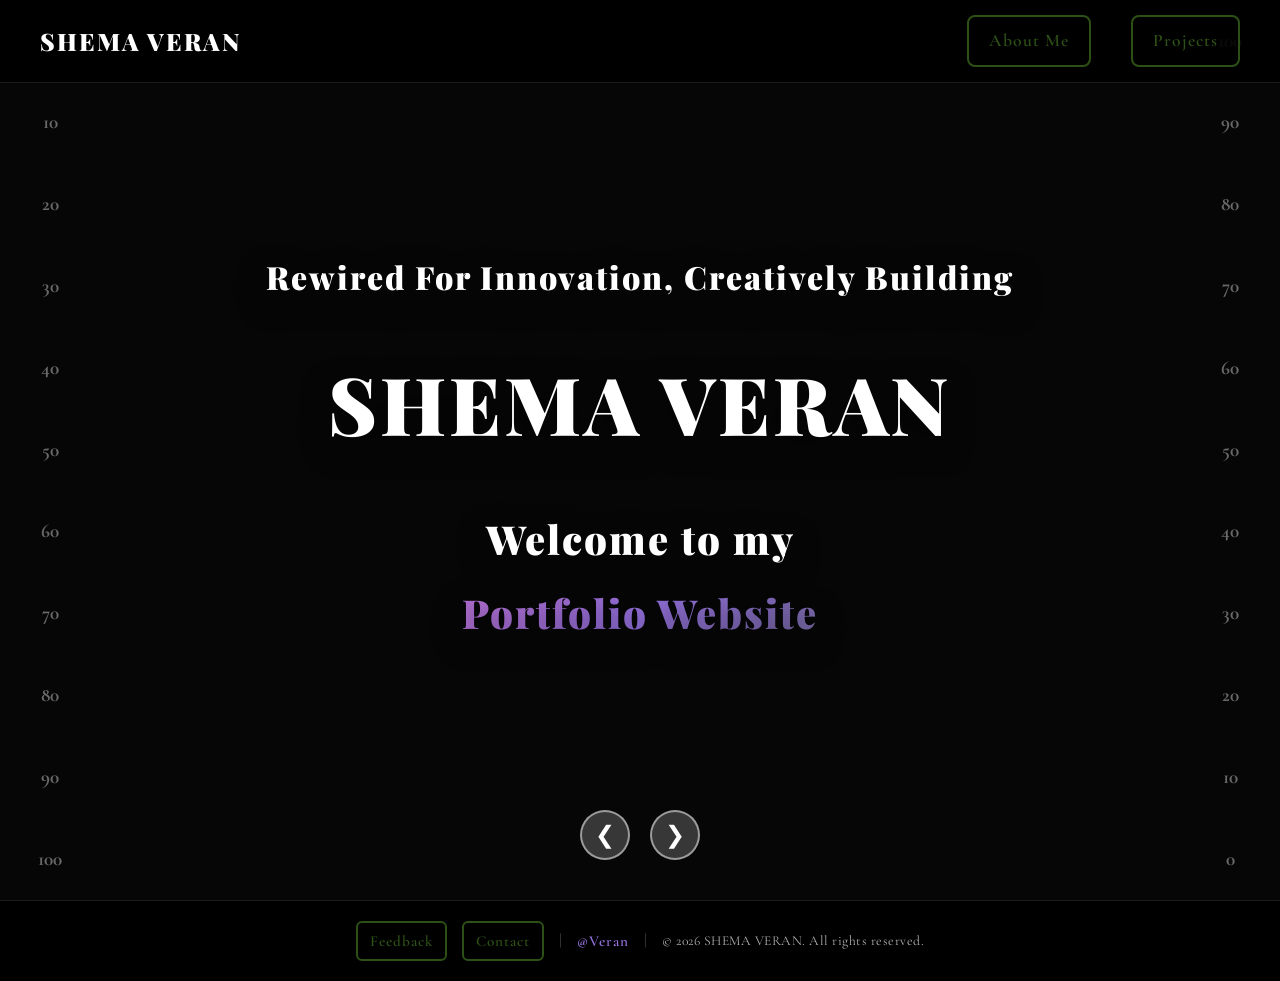
==== index.html @ a24c2097 "Add files via upload" ====
<!DOCTYPE html>
<html lang="en">
<head>
    <meta charset="UTF-8">
    <meta name="viewport" content="width=device-width, initial-scale=1.0">
    <title>SHEMA VERAN - Portfolio</title>
    <link rel="stylesheet" href="style.css">
    <link href="https://fonts.googleapis.com/css2?family=Playfair+Display:wght@700;900&family=Cormorant+Garamond:wght@400;600&display=swap" rel="stylesheet">
</head>
<body>
    <!-- TOP NAVIGATION (HIDDEN INITIALLY) -->
    <nav class="navbar-top" id="navbar-top">
        <a href="index.html" class="logo">SHEMA VERAN</a>
        <div class="nav-links">
            <a href="aboutme.html">About Me</a>
            <a href="projects.html">Projects</a>
        </div>
    </nav>

    <!-- MAIN LANDING PAGE -->
    <section id="landing" class="landing">
        <!-- VIDEO BACKGROUND -->
        <div class="video-background">
            <video id="main-video" class="main-video" autoplay muted loop>
                <source src="videos/video1.mp4" type="video/mp4">
            </video>
            <!-- Dark overlay -->
            <div class="video-overlay"></div>
        </div>

        <!-- SIDE NUMBERS -->
        <div class="side-numbers left-numbers" id="left-numbers"></div>
        <div class="side-numbers right-numbers" id="right-numbers"></div>

        <!-- CONTENT WRAPPER - ALL TEXT CENTERED -->
        <div class="content-wrapper">
            <!-- INTRO TEXT (APPEARS FIRST) -->
            <div class="intro-section" id="intro-section">
                <h1 class="intro-text">Rewired For Innovation, Creatively Building</h1>
            </div>

            <!-- BRAND NAME (APPEARS, SPLITS, MOVES TO TOP) -->
            <div class="brand-container" id="brand-container">
                <h1 class="brand-name" id="brand-name">SHEMA VERAN</h1>
            </div>

            <!-- WELCOME TEXT -->
            <div class="landing-content" id="landing-content">
                <h1 class="landing-title">Welcome to my</h1>
                <h2 class="landing-subtitle">Portfolio Website</h2>
            </div>
        </div>

        <!-- VIDEO SLIDER CONTROLS (BOTTOM) -->
        <div class="video-controls">
            <button class="video-btn prev-btn" id="prev-video">❮</button>
            <button class="video-btn next-btn" id="next-video">❯</button>
        </div>
    </section>

    <!-- BOTTOM FOOTER NAVIGATION -->
    <footer class="footer">
        <div class="footer-content">
            <div class="footer-links">
                <a href="feedback.html">Feedback</a>
                <a href="contact.html">Contact</a>
              
                <span class="footer-divider">|</span>
                <span class="footer-brand">@Veran</span>
                <span class="footer-divider">|</span>
                <span class="footer-copyright">&copy; 2026 SHEMA VERAN. All rights reserved.</span>
            </div>
        </div>
    </footer>

    <script src="script.js"></script>
</body>
</html>
---- style.css ----
/* ===== GENERAL STYLING ===== */
* {
  margin: 0;
  padding: 0;
  box-sizing: border-box;
}

body {
  font-family: 'Cormorant Garamond', serif;
  background-color: #0a0a0a;
  color: #fff;
  overflow-x: hidden;
  line-height: 1.6;
  display: flex;
  flex-direction: column;
  min-height: 100vh;
}

/* ===== ANIMATIONS ===== */
@keyframes fadeInText {
  from {
    opacity: 0;
    transform: translateY(30px);
  }
  to {
    opacity: 1;
    transform: translateY(0);
  }
}

@keyframes scaleInBrand {
  from {
    opacity: 0;
    transform: scale(0.5);
  }
  to {
    opacity: 1;
    transform: scale(1);
  }
}

@keyframes splitLeft {
  from {
    opacity: 1;
    transform: translateX(0);
  }
  to {
    opacity: 0;
    transform: translateX(-200px);
  }
}

@keyframes splitRight {
  from {
    opacity: 1;
    transform: translateX(0);
  }
  to {
    opacity: 0;
    transform: translateX(200px);
  }
}

@keyframes moveToTopLeft {
  from {
    position: relative;
    top: 0;
    left: 0;
    transform: translate(0, 0);
    font-size: 5em;
  }
  to {
    position: fixed;
    top: 20px;
    left: 40px;
    transform: translate(0, 0);
    font-size: 1.5em;
  }
}

@keyframes fadeInNav {
  from {
    opacity: 0;
  }
  to {
    opacity: 1;
  }
}

@keyframes fadeInWelcome {
  from {
    opacity: 0;
    transform: translateY(20px);
  }
  to {
    opacity: 1;
    transform: translateY(0);
  }
}

/* ===== TOP NAVIGATION ===== */
.navbar-top {
  position: fixed;
  top: 0;
  width: 100%;
  background-color: rgba(0, 0, 0, 0.9);
  padding: 15px 40px;
  z-index: 1000;
  display: flex;
  justify-content: space-between;
  align-items: center;
  border-bottom: 1px solid rgba(255, 255, 255, 0.1);
  opacity: 0;
  animation: fadeInNav 0.8s ease-out 3s forwards;
}

.navbar-top .logo {
  font-family: 'Playfair Display', serif;
  font-size: 1.5em;
  font-weight: 900;
  color: #fff;
  text-decoration: none;
  letter-spacing: 2px;
}

.navbar-top .logo:hover {
  color: #9370db;
}

.nav-links {
  display: flex;
  gap: 40px;
}

.nav-links a {
  color: #2d5016;
  text-decoration: none;
  font-weight: 600;
  font-size: 1.1em;
  transition: all 0.3s ease;
  padding: 10px 20px;
  border-radius: 8px;
  font-family: 'Cormorant Garamond', serif;
  letter-spacing: 1px;
  border: 2px solid #2d5016;
  background-color: transparent;
}

.nav-links a:hover {
  background-color: #2d5016;
  color: #fff;
  box-shadow: 0 5px 15px rgba(45, 80, 22, 0.3);
}

/* ===== MAIN LANDING PAGE ===== */
#landing {
  position: relative;
  width: 100%;
  height: 100vh;
  overflow: hidden;
  display: flex;
  flex-direction: column;
  align-items: center;
  justify-content: center;
  margin-top: 0;
}

/* ===== VIDEO BACKGROUND (FULL SCREEN) ===== */
.video-background {
  position: absolute;
  top: 0;
  left: 0;
  width: 100%;
  height: 100%;
  z-index: 1;
  overflow: hidden;
}

.main-video {
  width: 100%;
  height: 100%;
  object-fit: cover;
  display: block;
}

/* Dark overlay on video */
.video-overlay {
  position: absolute;
  top: 0;
  left: 0;
  width: 100%;
  height: 100%;
  background-color: rgba(0, 0, 0, 0.4);
  z-index: 2;
}

/* ===== SIDE NUMBERS ===== */
.side-numbers {
  position: fixed;
  width: 60px;
  height: 100vh;
  display: flex;
  flex-direction: column;
  justify-content: space-around;
  align-items: center;
  font-size: 1.2em;
  color: rgba(255, 255, 255, 0.4);
  font-weight: bold;
  z-index: 999;
  top: 0;
}

.left-numbers {
  left: 20px;
}

.right-numbers {
  right: 20px;
}

.number-item {
  font-size: 1em;
}

/* ===== CONTENT WRAPPER - CENTERS ALL TEXT ===== */
.content-wrapper {
  position: relative;
  z-index: 10;
  display: flex;
  flex-direction: column;
  align-items: center;
  justify-content: center;
  gap: 40px;
  text-align: center;
  width: 100%;
  height: 100%;
}

/* ===== INTRO TEXT (APPEARS FIRST) ===== */
.intro-section {
  width: 90%;
  max-width: 800px;
  opacity: 0;
  animation: fadeInText 1.2s ease-out 0.5s forwards;
}

.intro-text {
  font-family: 'Playfair Display', serif;
  font-size: 2em;
  font-weight: 900;
  color: #fff;
  letter-spacing: 2px;
  text-shadow: 0 10px 30px rgba(0, 0, 0, 0.5);
  line-height: 1.4;
}

/* ===== BRAND NAME (APPEARS, SPLITS, MOVES TO TOP) ===== */
.brand-container {
  width: 100%;
  opacity: 0;
  animation: scaleInBrand 1s ease-out 2s forwards;
}

.brand-name {
  font-family: 'Playfair Display', serif;
  font-size: 5em;
  font-weight: 900;
  color: #fff;
  letter-spacing: 3px;
  white-space: nowrap;
  text-shadow: 0 10px 30px rgba(0, 0, 0, 0.5);
  margin: 0;
}

.brand-name.split-active {
  animation: moveToTopLeft 1.5s ease-in-out 3s forwards;
}

/* ===== WELCOME TEXT ===== */
.landing-content {
  width: 100%;
  opacity: 0;
  animation: fadeInWelcome 1s ease-out 3.5s forwards;
}

.landing-title {
  font-family: 'Playfair Display', serif;
  font-size: 2.5em;
  font-weight: 900;
  color: #fff;
  margin: 0;
  margin-bottom: 10px;
  letter-spacing: 2px;
  text-shadow: 0 10px 30px rgba(0, 0, 0, 0.5);
}

.landing-subtitle {
  font-family: 'Playfair Display', serif;
  font-size: 2.5em;
  font-weight: 900;
  margin: 0;
  letter-spacing: 2px;
  text-shadow: 0 10px 30px rgba(0, 0, 0, 0.5);
  background: linear-gradient(135deg, #ff69b4 0%, #9370db 50%, #2d5016 100%);
  -webkit-background-clip: text;
  -webkit-text-fill-color: transparent;
  background-clip: text;
}

/* ===== VIDEO CONTROLS (BOTTOM) ===== */
.video-controls {
  position: absolute;
  bottom: 40px;
  left: 50%;
  transform: translateX(-50%);
  z-index: 10;
  display: flex;
  gap: 20px;
}

.video-btn {
  background-color: rgba(255, 255, 255, 0.2);
  border: 2px solid rgba(255, 255, 255, 0.5);
  color: #fff;
  font-size: 1.5em;
  width: 50px;
  height: 50px;
  border-radius: 50%;
  cursor: pointer;
  transition: all 0.3s ease;
  display: flex;
  align-items: center;
  justify-content: center;
}

.video-btn:hover {
  background-color: rgba(147, 112, 219, 0.5);
  border-color: #9370db;
  transform: scale(1.1);
}

/* ===== FOOTER (BOTTOM NAVIGATION) ===== */
.footer {
  background-color: #000;
  padding: 20px 40px;
  border-top: 1px solid rgba(255, 255, 255, 0.1);
  position: relative;
  z-index: 10;
  margin-top: auto;
}

.footer-content {
  display: flex;
  justify-content: center;
  align-items: center;
}

.footer-links {
  display: flex;
  align-items: center;
  gap: 15px;
  flex-wrap: wrap;
  justify-content: center;
}

.footer-links a {
  color: #2d5016;
  text-decoration: none;
  font-weight: 600;
  font-size: 0.95em;
  transition: all 0.3s ease;
  padding: 6px 12px;
  border-radius: 6px;
  font-family: 'Cormorant Garamond', serif;
  letter-spacing: 1px;
  border: 2px solid #2d5016;
  background-color: transparent;
}

.footer-links a:hover {
  background-color: #2d5016;
  color: #fff;
  box-shadow: 0 5px 15px rgba(45, 80, 22, 0.3);
}

.footer-divider {
  color: rgba(255, 255, 255, 0.3);
  font-size: 1em;
}

.footer-brand {
  color: #9370db;
  font-weight: 600;
  font-size: 0.95em;
  letter-spacing: 1px;
}

.footer-copyright {
  font-family: 'Cormorant Garamond', serif;
  font-size: 0.85em;
  color: rgba(255, 255, 255, 0.7);
  margin: 0;
  letter-spacing: 0.5px;
}

/* ===== RESPONSIVE ===== */
@media (max-width: 768px) {
  .navbar-top {
    padding: 12px 20px;
    flex-direction: column;
    gap: 10px;
  }

  .navbar-top .logo {
    font-size: 1.2em;
  }

  .nav-links {
    gap: 20px;
  }

  .nav-links a {
    font-size: 0.9em;
    padding: 8px 15px;
  }

  .content-wrapper {
    gap: 30px;
  }

  .intro-text {
    font-size: 1.5em;
  }

  .brand-name {
    font-size: 3em;
  }

  .landing-title {
    font-size: 1.8em;
  }

  .landing-subtitle {
    font-size: 1.8em;
  }

  .video-btn {
    width: 40px;
    height: 40px;
    font-size: 1.2em;
  }

  .side-numbers {
    width: 50px;
    font-size: 0.9em;
  }

  .video-controls {
    bottom: 30px;
    gap: 15px;
  }

  .footer-links {
    gap: 10px;
  }

  .footer-links a {
    font-size: 0.85em;
    padding: 5px 10px;
  }

  .footer-copyright {
    font-size: 0.8em;
  }
}

@media (max-width: 480px) {
  .navbar-top {
    padding: 10px 15px;
  }

  .navbar-top .logo {
    font-size: 1em;
  }

  .nav-links {
    gap: 10px;
  }

  .nav-links a {
    font-size: 0.75em;
    padding: 6px 10px;
  }

  .content-wrapper {
    gap: 20px;
  }

  .intro-section {
    width: 95%;
  }

  .intro-text {
    font-size: 1.2em;
  }

  .brand-name {
    font-size: 2em;
  }

  .landing-title {
    font-size: 1.3em;
  }

  .landing-subtitle {
    font-size: 1.3em;
  }

  .video-btn {
    width: 35px;
    height: 35px;
    font-size: 1em;
  }

  .video-controls {
    bottom: 20px;
    gap: 10px;
  }

  .side-numbers {
    display: none;
  }

  .footer-links {
    gap: 8px;
  }

  .footer-links a {
    font-size: 0.7em;
    padding: 4px 8px;
  }

  .footer-copyright {
    font-size: 0.75em;
  }
}
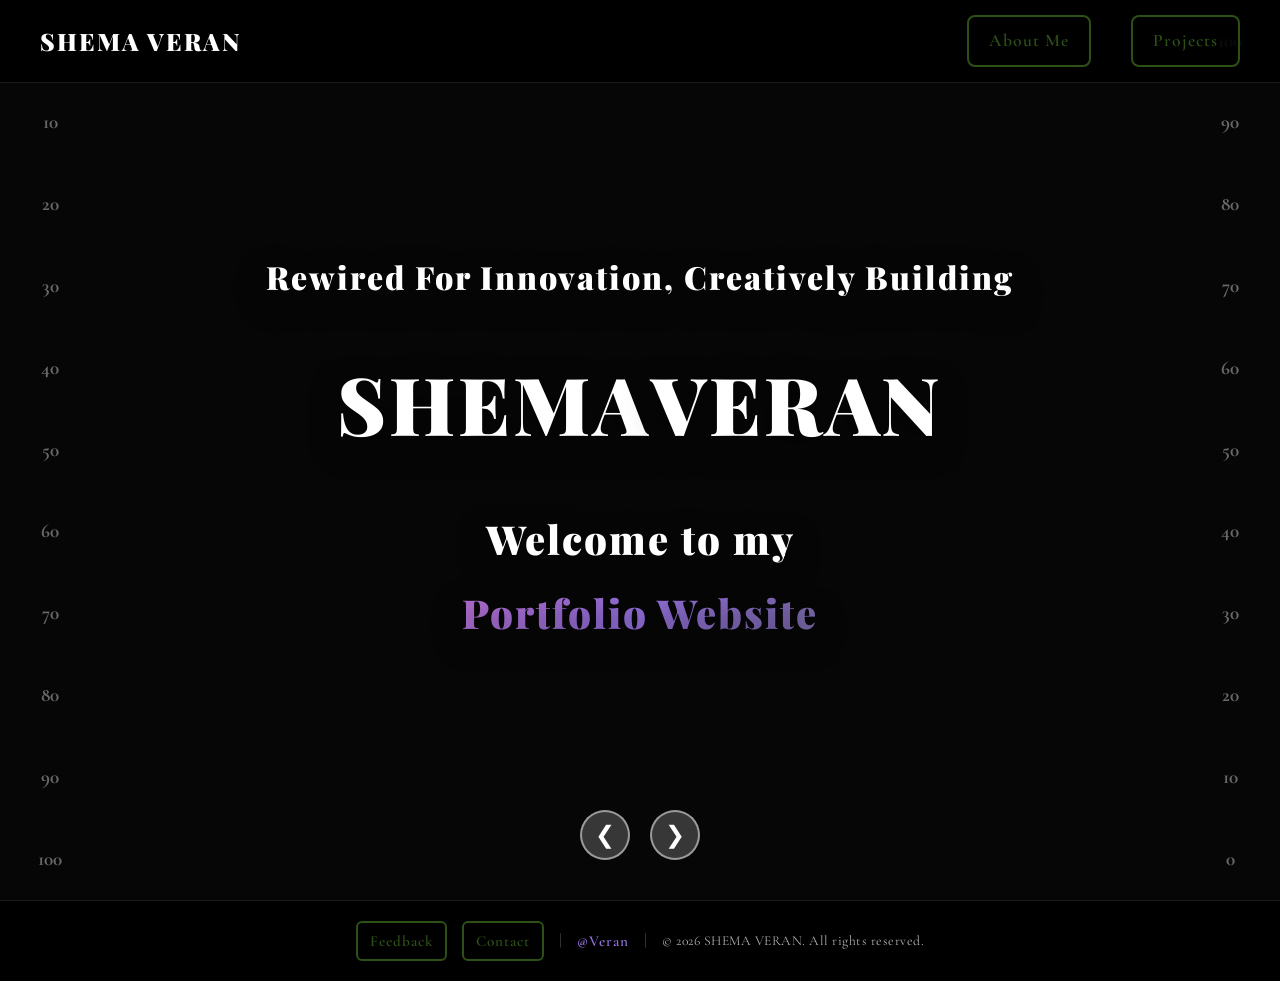
==== commit 2beca217: "Fix favicon URL by adding file extension" ====
--- a/index.html
+++ b/index.html
@@ -5,6 +5,7 @@
     <meta name="viewport" content="width=device-width, initial-scale=1.0">
     <title>SHEMA VERAN - Portfolio</title>
     <link rel="stylesheet" href="style.css">
+    <link rel="icon" type="image/png" href="https://i.imgur.com/G06v0uj.png">
     <link href="https://fonts.googleapis.com/css2?family=Playfair+Display:wght@700;900&family=Cormorant+Garamond:wght@400;600&display=swap" rel="stylesheet">
 </head>
 <body>
@@ -75,4 +76,4 @@
 
     <script src="script.js"></script>
 </body>
-</html>+</html>
